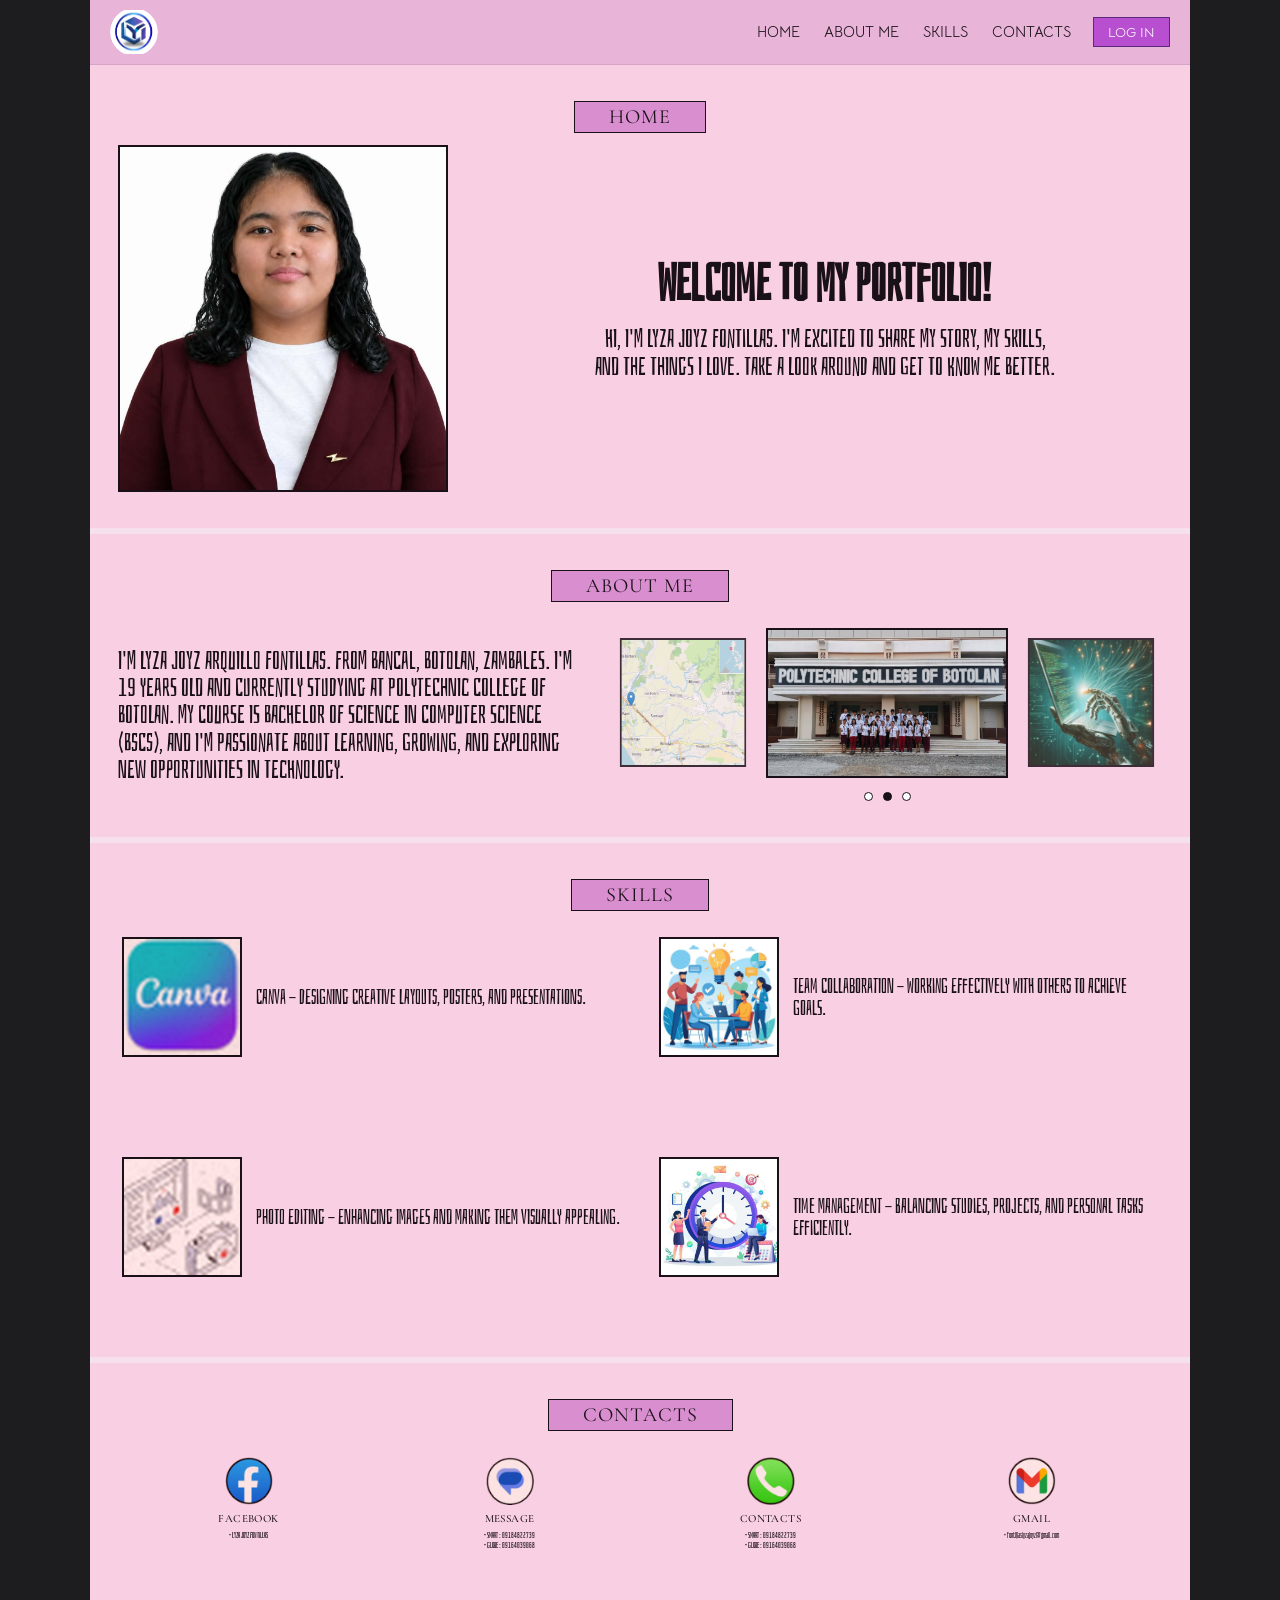
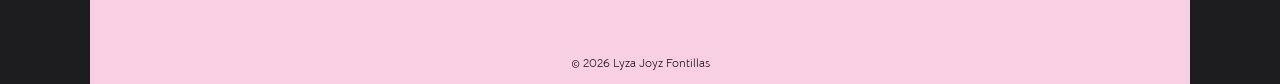
==== index.html @ d399bd11 "deploy my project" ====
<!doctype html>
<!DOCTYPE html>

<!-- saved from url=(0092)https://99fdb326-b051-4f2f-8e8b-bfdefebdd333.frame.claudeusercontent.com/_f/1795342360-e1d8/ -->
<html data-theme="dark" lang="en" style="color-scheme: dark;"><head><meta charset="utf-8"/><!-- frame-runtime --><!-- /frame-runtime -->
<meta content="width=device-width, initial-scale=1, viewport-fit=cover" name="viewport"/>
<title>Lyza Joyz Fontillas | Portfolio</title>


<meta content="width=device-width, initial-scale=1, viewport-fit=cover" name="viewport"/><link href="style.css" rel="stylesheet"/></head>
<body>
<div class="wrap">
<header>
<button aria-label="Back to top" class="logo" onclick="scrollTo({top:0})"><img src="assets/logo.png" alt="Lyza portfolio logo"/></button>
<nav>
<a class="" href="https://99fdb326-b051-4f2f-8e8b-bfdefebdd333.frame.claudeusercontent.com/_f/1795342360-e1d8/#home">HOME</a><a class="" href="https://99fdb326-b051-4f2f-8e8b-bfdefebdd333.frame.claudeusercontent.com/_f/1795342360-e1d8/#about">ABOUT ME</a><a class="" href="https://99fdb326-b051-4f2f-8e8b-bfdefebdd333.frame.claudeusercontent.com/_f/1795342360-e1d8/#skills">SKILLS</a><a class="on" href="https://99fdb326-b051-4f2f-8e8b-bfdefebdd333.frame.claudeusercontent.com/_f/1795342360-e1d8/#contacts">CONTACTS</a>
<button class="login" id="openLogin">LOG IN</button>
</nav>
</header>
<section id="home">
<span class="tag" style="display:none"></span>
<div style="grid-column:1/-1;margin-bottom:-14px"><h2 class="tag">HOME</h2></div>
<div class="home" style="margin-top:0">
<div aria-label="Change profile photo" class="photo" id="photo" role="button" tabindex="0">
<img alt="Lyza Joyz Fontillas" id="avatar" src="assets/portrait-lyza.png"/>
<span>Click to change photo</span>
</div>
<input accept="image/*" hidden="" id="file" type="file"/>
<div>
<h1>WELCOME TO MY PORTFOLIO!</h1>
<p>HI, I'M LYZA JOYZ FONTILLAS. I'M EXCITED TO SHARE MY STORY, MY SKILLS, AND THE THINGS I LOVE. TAKE A LOOK AROUND AND GET TO KNOW ME BETTER.</p>
</div>
</div>
</section>
<section id="about">
<h2 class="tag">ABOUT ME</h2>
<div class="about">
<p>I'M LYZA JOYZ ARQUILLO FONTILLAS. FROM BANCAL, BOTOLAN, ZAMBALES. I'M 19 YEARS OLD AND CURRENTLY STUDYING AT POLYTECHNIC COLLEGE OF BOTOLAN. MY COURSE IS BACHELOR OF SCIENCE IN COMPUTER SCIENCE (BSCS), AND I'M PASSIONATE ABOUT LEARNING, GROWING, AND EXPLORING NEW OPPORTUNITIES IN TECHNOLOGY.</p>
<div class="car">
<div class="stage" id="stage"><div aria-label="Slide 3" class="slide l" role="button"><img alt="Technology" src="assets/technology-gallery.png"/></div><div aria-label="Slide 1" class="slide mid" role="button"><img alt="Map of Botolan" src="assets/botolan-map.png"/></div><div aria-label="Slide 2" class="slide r" role="button"><img alt="Polytechnic College of Botolan" src="assets/college-botolan.png"/></div></div>
<div class="dots" id="dots"><button aria-label="Go to slide 1" class="on"></button><button aria-label="Go to slide 2" class=""></button><button aria-label="Go to slide 3" class=""></button></div>
</div>
</div>
</section>
<section id="skills">
<h2 class="tag">SKILLS</h2>
<div class="skills">
<div class="sk"><div class="ic"><img alt="Canva" src="assets/skill-canva.png"/></div><p>CANVA - DESIGNING CREATIVE LAYOUTS, POSTERS, AND PRESENTATIONS.</p></div>
<div class="sk"><div class="ic"><img alt="Team collaboration" src="assets/skill-teamwork.png"/></div><p>TEAM COLLABORATION - WORKING EFFECTIVELY WITH OTHERS TO ACHIEVE GOALS.</p></div>
<div class="sk"><div class="ic"><img alt="Photo editing" src="assets/skill-photo-editing.png"/></div><p>PHOTO EDITING - ENHANCING IMAGES AND MAKING THEM VISUALLY APPEALING.</p></div>
<div class="sk"><div class="ic"><img alt="Time management" src="assets/skill-time-management.png"/></div><p>TIME MANAGEMENT - BALANCING STUDIES, PROJECTS, AND PERSONAL TASKS EFFICIENTLY.</p></div>
</div>
</section>
<section id="contacts" style="border-bottom:0">
<h2 class="tag">CONTACTS</h2>
<div class="contacts">
<a aria-label="Facebook" class="ct" href="https://www.facebook.com/" rel="noopener" target="_blank">
<span class="c"><img alt="Facebook" src="assets/contact-facebook.png"/></span>
<b>Facebook</b>
<ul><li>Lyza Joyz Fontillas</li></ul>
</a>
<a aria-label="Message" class="ct" href="sms:+639184822739">
<span class="c"><img alt="Message" src="assets/contact-message.png"/></span>
<b>Message</b>
<ul>
<li>SMART : 09184822739</li>
<li>GLOBE : 09164039068</li>
</ul>
</a>
<a aria-label="Contacts" class="ct" href="tel:+639184822739">
<span class="c"><img alt="Contacts" src="assets/contact-phone.png"/></span>
<b>Contacts</b>
<ul>
<li>SMART : 09184822739</li>
<li>GLOBE : 09164039068</li>
</ul>
</a>
<a aria-label="Gmail" class="ct" href="mailto:fontillaslyzajoyz@gmail.com">
<span class="c"><img alt="Gmail" src="assets/contact-gmail.png"/></span>
<b>Gmail</b>
<ul><li>fontillaslyzajoyz@gmail.com</li></ul>
</a>
</div>
</section>
<footer>© 2026 Lyza Joyz Fontillas</footer>
</div>
<div aria-labelledby="lt" aria-modal="true" class="modal" id="modal" role="dialog">
<div class="box">
<h3 id="lt">LOG IN</h3>
<label>Username<input autocomplete="username" id="u"/></label>
<label>Password<input autocomplete="current-password" id="p" type="password"/></label>
<div aria-live="polite" class="msg" id="msg"></div>
<div class="row"><button id="cancel">Cancel</button><button class="go" id="go">Log in</button></div>
</div>
</div>

<script defer="True" src="script.js"></script></body></html>
---- style.css ----
@import url('https://fonts.googleapis.com/css2?family=Bahianita&family=Bellota+Text:wght@400;700&family=Cormorant+Garamond:wght@400;500&display=swap');

:root{--bg:#f9cfe3;--bar:#e8b4d8;--tag:#d98fcf;--btn:#b84fd0;--ink:#1a1018;--line:#f6e0ee;box-sizing:border-box;padding-top:env(safe-area-inset-top,0px);padding-bottom:env(safe-area-inset-bottom,0px)}
*,*::before,*::after{box-sizing:inherit}
html{scroll-behavior:smooth;scroll-padding-top:70px}
body{margin:0;background:#1d1d1f;color:var(--ink);font-family:'Bellota Text','Bahianita',sans-serif}
.wrap{max-width:1100px;margin:0 auto;background:var(--bg)}
header{position:sticky;top:env(safe-area-inset-top,0px);z-index:20;display:flex;align-items:center;justify-content:space-between;gap:12px;padding:8px 20px;background:var(--bar);border-bottom:1px solid #d9a3c9}
.logo{width:48px;height:48px;flex:0 0 48px;border-radius:50%;border:0;background:transparent;display:grid;place-items:center;cursor:pointer;padding:0;overflow:hidden}.logo img{display:block;width:100%;height:100%;object-fit:contain;border-radius:50%}
nav{display:flex;align-items:center;gap:20px;flex-wrap:wrap;justify-content:flex-end}
nav a{color:var(--ink);text-decoration:none;font-size:15px;padding:4px 2px;border-bottom:2px solid transparent}
nav a:hover,nav a.on{border-color:var(--btn)}
.login{background:var(--btn);color:#fff;border:1px solid #5a2a78;padding:5px 14px;font:inherit;font-size:14px;cursor:pointer}
.login:hover{background:#9a38b4}
section{padding:36px 28px;border-bottom:6px solid var(--line)}
.tag{display:block;width:max-content;margin:0 auto 26px;background:var(--tag);border:1.5px solid var(--ink);padding:3px 34px;font-family:'Cormorant Garamond',serif;font-weight:500;font-size:20px;letter-spacing:1px}
h2.tag{font-weight:400;margin-top:0}
.home{display:grid;grid-template-columns:minmax(200px,330px) 1fr;gap:40px;align-items:center}
.photo{position:relative;border:2px solid var(--ink);background:#ffe9ee;aspect-ratio:1/1.05;cursor:pointer;overflow:hidden}
.photo img,.photo svg{width:100%;height:100%;object-fit:cover;display:block}
.photo span{position:absolute;inset:auto 0 0;background:#000a;color:#fff;font-size:12px;text-align:center;padding:4px;opacity:0;transition:.2s}
.photo:hover span,.photo:focus-visible span{opacity:1}
.home h1{font-family:'Bahianita';font-size:clamp(34px,5vw,52px);margin:0 0 16px;text-align:center;line-height:1}
.home p{font-family:'Bahianita';font-size:clamp(20px,2.4vw,26px);text-align:center;margin:0 auto;max-width:460px;line-height:1.1}
.about{display:grid;grid-template-columns:1fr 1.2fr;gap:36px;align-items:center}
.about p{font-family:'Bahianita';font-size:clamp(20px,2.4vw,26px);line-height:1.05;margin:0;text-transform:uppercase}
.car{perspective:900px;text-align:center}
.stage{display:flex;justify-content:center;align-items:center;gap:6px;height:150px}
.slide{flex:0 0 28%;height:100%;border:2px solid var(--ink);overflow:hidden;transition:.4s;cursor:pointer;opacity:.85}
.slide.mid{flex:0 0 44%;height:100%;opacity:1}
.slide:not(.mid){height:86%}
.slide.l{transform:rotateY(35deg)}.slide.r{transform:rotateY(-35deg)}
.slide img{width:100%;height:100%;object-fit:cover;display:block}
.dots{margin-top:14px;display:flex;gap:10px;justify-content:center}
.dots button{width:9px;height:9px;border-radius:50%;border:1px solid var(--ink);background:#fff;padding:0;cursor:pointer}
.dots button.on{background:var(--ink)}
.skills{display:grid;grid-template-columns:1fr 1fr;gap:clamp(44px,12vw,100px) clamp(14px,3vw,40px)}
#skills{padding:36px clamp(12px,3vw,32px) clamp(50px,9vw,80px)}
#contacts{padding:36px clamp(12px,3vw,32px) clamp(60px,10vw,90px)}
.sk{display:flex;gap:clamp(6px,1.4vw,14px);align-items:center}
.sk .ic{flex:0 0 clamp(54px,16vw,120px);aspect-ratio:1;border:2px solid var(--ink);background:#fde8ef;display:grid;place-items:center;overflow:hidden}
.sk .ic img{width:100%;height:100%;object-fit:cover;display:block}
.sk p{font-family:'Bahianita';font-size:clamp(12px,2.6vw,20px);line-height:1.1;margin:0;text-transform:uppercase}
.sk:hover .ic{box-shadow:4px 4px 0 var(--btn)}
.contacts{display:grid;grid-template-columns:repeat(4,minmax(0,1fr));justify-items:center;align-items:start;gap:8px}
.ct{min-width:0;width:100%;display:flex;flex-direction:column;align-items:center;text-align:center;text-decoration:none;color:inherit}
.ct .c{width:clamp(34px,9.5vw,48px);height:clamp(34px,9.5vw,48px);display:block;transition:transform .2s}
.ct .c img{width:100%;height:100%;display:block;object-fit:contain}
.ct:hover .c{transform:scale(1.08)}
.ct b{font-family:'Cormorant Garamond',serif;font-weight:500;font-size:clamp(8px,2.1vw,11px);letter-spacing:.4px;margin:7px 0 5px;text-transform:uppercase}
.ct ul{width:100%;margin:0;padding:0;list-style:none;font-family:'Bahianita',sans-serif;font-size:clamp(5.5px,1.55vw,8px);line-height:1.35;text-align:center;overflow-wrap:anywhere;text-transform:uppercase}
.ct:last-child ul{text-transform:none}
.ct li::before{content:"• ";}
.ct li a{color:inherit;text-decoration:none}.ct li a:hover{text-decoration:underline}
@media(max-width:420px){
 #contacts{padding-left:12px;padding-right:12px}
 .contacts{gap:4px}
 .ct ul{letter-spacing:-.1px}
}
footer{padding:14px;text-align:center;font-size:12px}
.modal{position:fixed;inset:0;background:#0008;display:none;place-items:center;z-index:50;padding:16px}
.modal.open{display:grid}
.box{background:var(--bg);border:2px solid var(--ink);padding:24px;width:min(360px,100%);box-shadow:6px 6px 0 var(--btn)}
.box h3{margin:0 0 14px;font-family:'Bahianita';font-size:30px;font-weight:400}
.box label{display:block;font-size:14px;margin-bottom:10px}
.box input{width:100%;padding:8px;border:1.5px solid var(--ink);background:#fff;font:inherit;margin-top:4px}
.box .row{display:flex;gap:10px;margin-top:14px}
.box .row button{flex:1;padding:8px;font:inherit;border:1.5px solid var(--ink);cursor:pointer;background:var(--tag)}
.box .row .go{background:var(--btn);color:#fff}
.msg{min-height:18px;font-size:13px;margin-top:10px}
:focus-visible{outline:3px solid var(--btn);outline-offset:2px}
@media(max-width:700px){
 header{padding:8px 12px}nav{gap:10px}nav a{font-size:13px}
 section{padding:28px 16px}
 .home,.about{grid-template-columns:1fr}
}
@media(prefers-reduced-motion:reduce){*{transition:none!important;scroll-behavior:auto!important}}
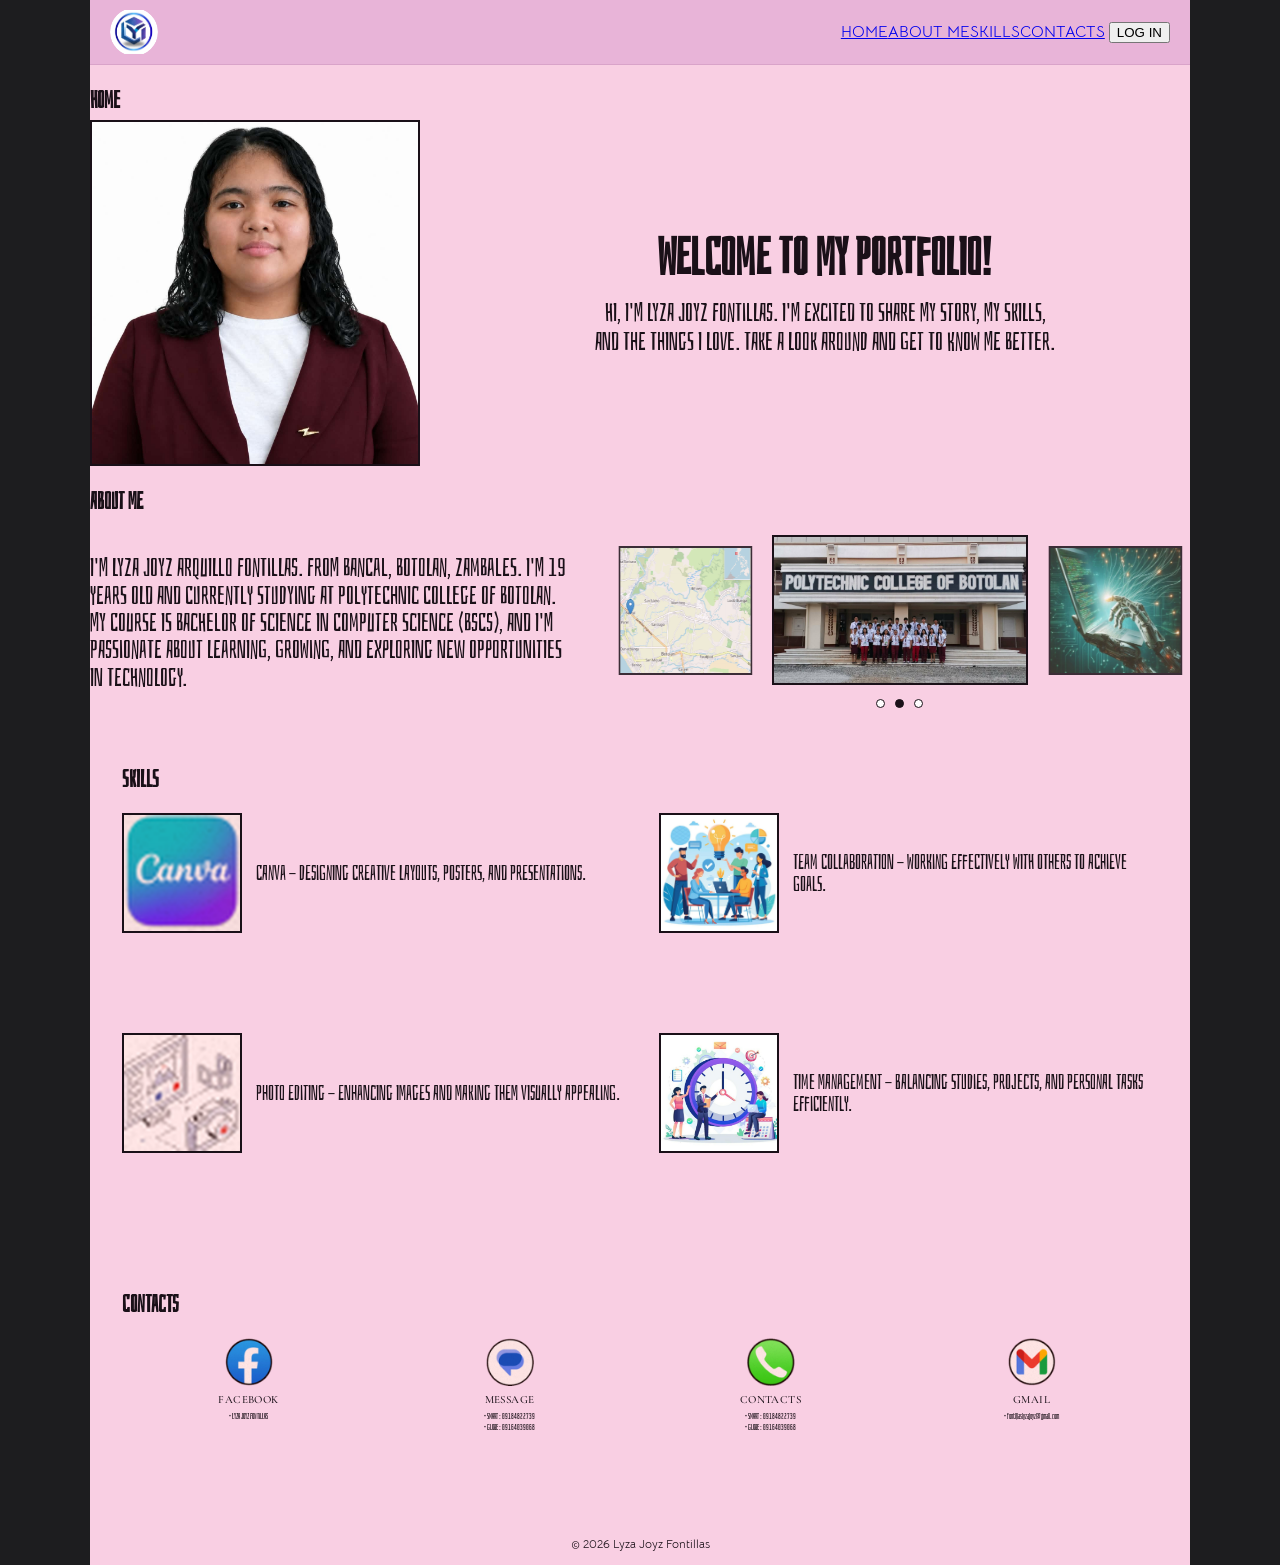
==== commit fe384574: "Clean up index.html by removing comments and doctype Removed unnecessary comments and duplicate doct" ====
--- a/index.html
+++ b/index.html
@@ -1,11 +1,5 @@
 <!doctype html>
 <!DOCTYPE html>
-
-<!-- saved from url=(0092)https://99fdb326-b051-4f2f-8e8b-bfdefebdd333.frame.claudeusercontent.com/_f/1795342360-e1d8/ -->
-<html data-theme="dark" lang="en" style="color-scheme: dark;"><head><meta charset="utf-8"/><!-- frame-runtime --><!-- /frame-runtime -->
-<meta content="width=device-width, initial-scale=1, viewport-fit=cover" name="viewport"/>
-<title>Lyza Joyz Fontillas | Portfolio</title>
-
 
 <meta content="width=device-width, initial-scale=1, viewport-fit=cover" name="viewport"/><link href="style.css" rel="stylesheet"/></head>
 <body>
@@ -94,4 +88,4 @@
 </div>
 </div>
 
-<script defer="True" src="script.js"></script></body></html>+<script defer="True" src="script.js"></script></body></html>
--- a/style.css
+++ b/style.css
@@ -7,14 +7,26 @@
 .wrap{max-width:1100px;margin:0 auto;background:var(--bg)}
 header{position:sticky;top:env(safe-area-inset-top,0px);z-index:20;display:flex;align-items:center;justify-content:space-between;gap:12px;padding:8px 20px;background:var(--bar);border-bottom:1px solid #d9a3c9}
 .logo{width:48px;height:48px;flex:0 0 48px;border-radius:50%;border:0;background:transparent;display:grid;place-items:center;cursor:pointer;padding:0;overflow:hidden}.logo img{display:block;width:100%;height:100%;object-fit:contain;border-radius:50%}
-nav{display:flex;align-items:center;gap:20px;flex-wrap:wrap;justify-content:flex-end}
-nav a{color:var(--ink);text-decoration:none;font-size:15px;padding:4px 2px;border-bottom:2px solid transparent}
-nav a:hover,nav a.on{border-color:var(--btn)}
-.login{background:var(--btn);color:#fff;border:1px solid #5a2a78;padding:5px 14px;font:inherit;font-size:14px;cursor:pointer}
-.login:hover{background:#9a38b4}
-section{padding:36px 28px;border-bottom:6px solid var(--line)}
-.tag{display:block;width:max-content;margin:0 auto 26px;background:var(--tag);border:1.5px solid var(--ink);padding:3px 34px;font-family:'Cormorant Garamond',serif;font-weight:500;font-size:20px;letter-spacing:1px}
-h2.tag{font-weight:400;margin-top:0}
+.navbar a,
+.navbar button {
+  display: inline-block;
+  padding: 10px 18px;
+  border: none;
+  border-radius: 20px;
+  background: #b84fd0;
+  color: white;
+  font-family: inherit;
+  font-size: 14px;
+  text-decoration: none;
+  cursor: pointer;
+  transition: 0.3s;
+}
+
+.navbar a:hover,
+.navbar button:hover {
+  background: #8e35a8;
+  transform: translateY(-2px);
+}
 .home{display:grid;grid-template-columns:minmax(200px,330px) 1fr;gap:40px;align-items:center}
 .photo{position:relative;border:2px solid var(--ink);background:#ffe9ee;aspect-ratio:1/1.05;cursor:pointer;overflow:hidden}
 .photo img,.photo svg{width:100%;height:100%;object-fit:cover;display:block}
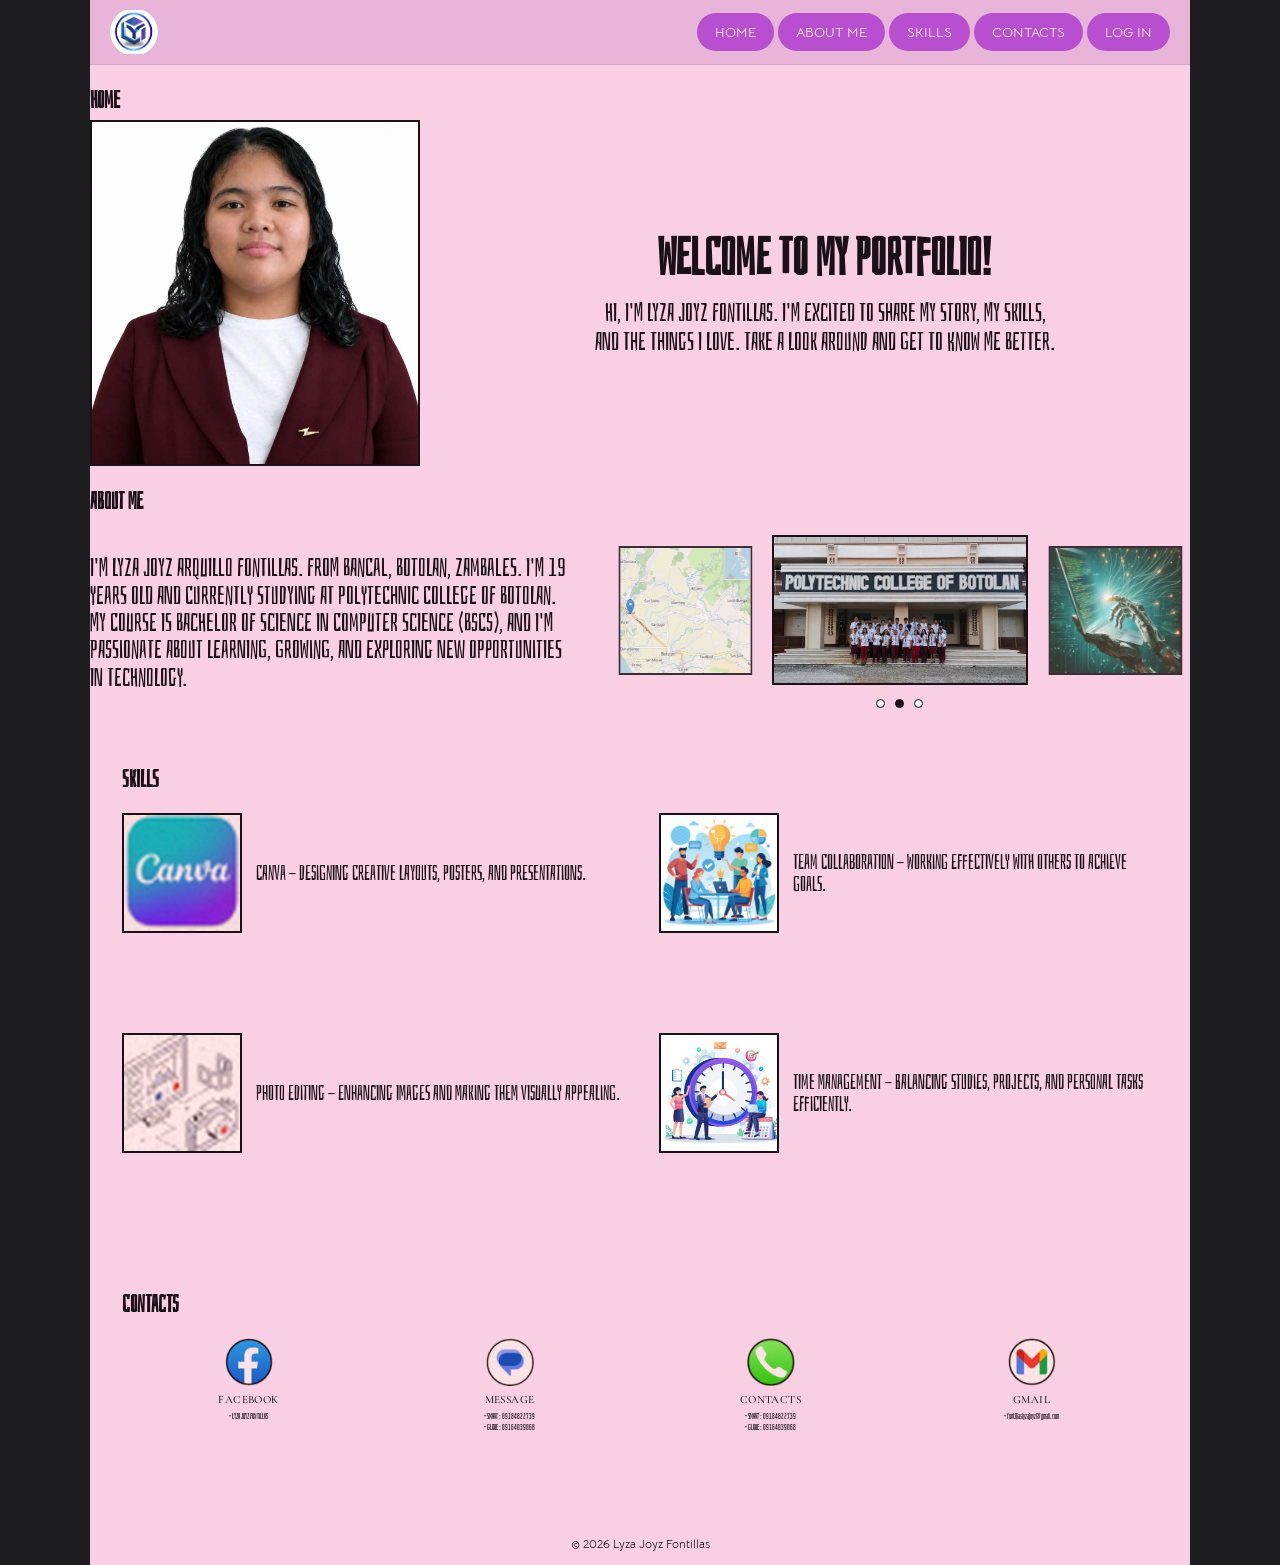
==== commit 4e0e6e59: "Refactor navigation and login button in index.html" ====
--- a/index.html
+++ b/index.html
@@ -6,9 +6,12 @@
 <div class="wrap">
 <header>
 <button aria-label="Back to top" class="logo" onclick="scrollTo({top:0})"><img src="assets/logo.png" alt="Lyza portfolio logo"/></button>
-<nav>
-<a class="" href="https://99fdb326-b051-4f2f-8e8b-bfdefebdd333.frame.claudeusercontent.com/_f/1795342360-e1d8/#home">HOME</a><a class="" href="https://99fdb326-b051-4f2f-8e8b-bfdefebdd333.frame.claudeusercontent.com/_f/1795342360-e1d8/#about">ABOUT ME</a><a class="" href="https://99fdb326-b051-4f2f-8e8b-bfdefebdd333.frame.claudeusercontent.com/_f/1795342360-e1d8/#skills">SKILLS</a><a class="on" href="https://99fdb326-b051-4f2f-8e8b-bfdefebdd333.frame.claudeusercontent.com/_f/1795342360-e1d8/#contacts">CONTACTS</a>
-<button class="login" id="openLogin">LOG IN</button>
+<nav class="navbar">
+  <a href="#home">HOME</a>
+  <a href="#about">ABOUT ME</a>
+  <a href="#skills">SKILLS</a>
+  <a href="#contacts">CONTACTS</a>
+  <button id="loginBtn" type="button">LOG IN</button>
 </nav>
 </header>
 <section id="home">
